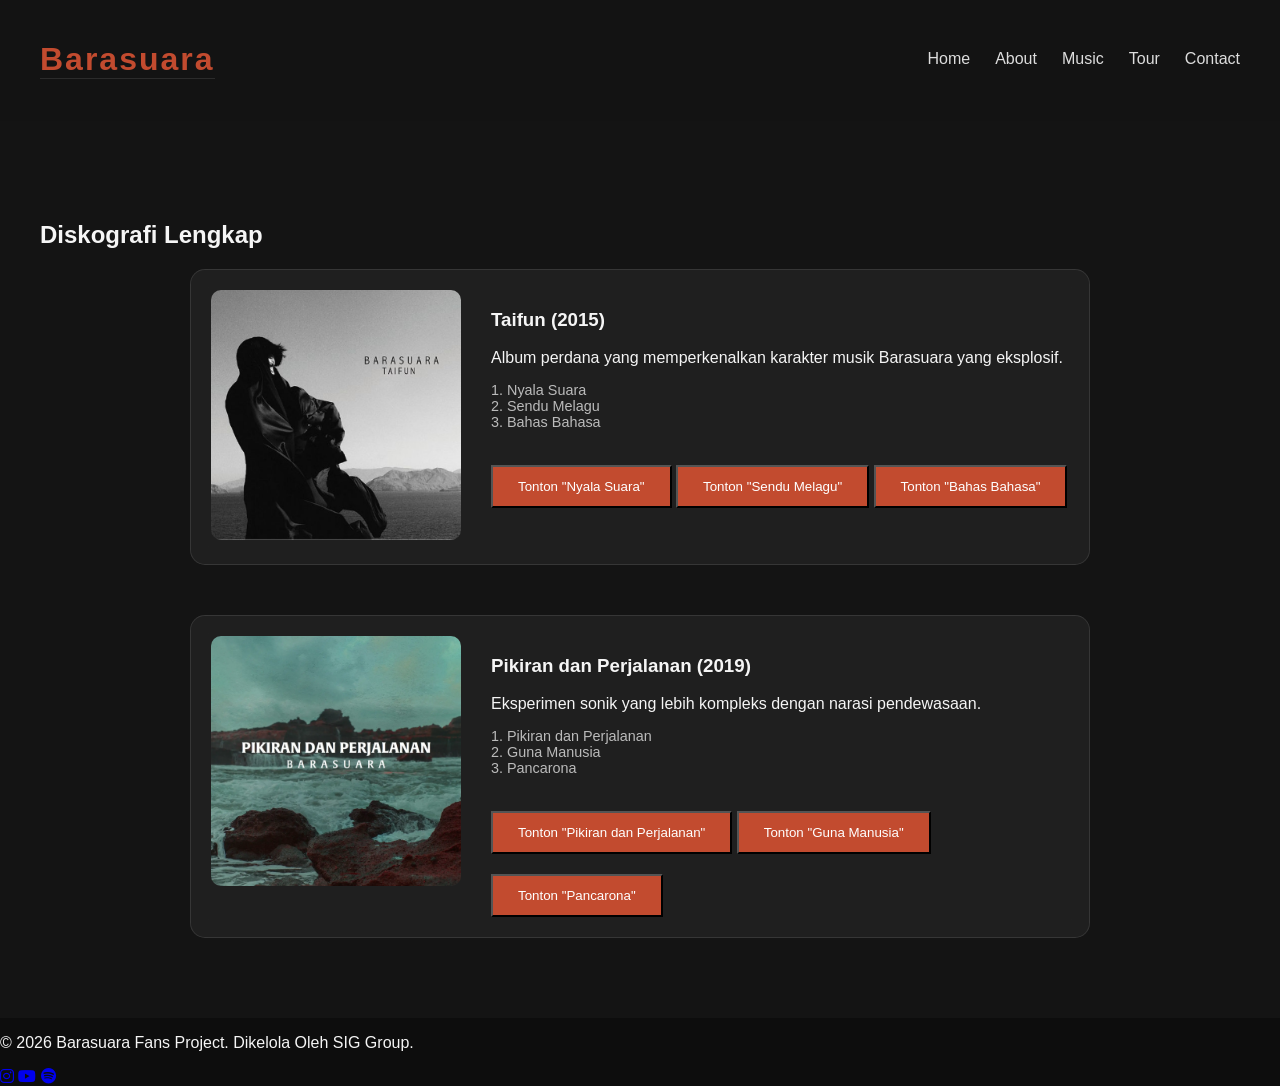
==== music.html @ caffde56 "NEW FILE" ====
<!DOCTYPE html>
<html lang="id">

<head>
    <meta charset="UTF-8">
    <meta name="viewport" content="width=device-width, initial-scale=1.0">
    <meta name="description" content="Eksplorasi diskografi lengkap Barasuara - Taifun hingga Pikiran dan Perjalanan.">
    <title>Music - Barasuara | Portal Fans Resmi</title>
    <link rel="stylesheet" href="style/style.css">
    <link rel="stylesheet" href="https://cdnjs.cloudflare.com/ajax/libs/font-awesome/6.0.0/css/all.min.css">
</head>

<body>

    <header>
        <div class="logo">
            <h1>Barasuara</h1>
        </div>
        <nav>
            <a href="index.html">Home</a>
            <a href="about.html">About</a>
            <a href="music.html" class="active">Music</a>
            <a href="tour.html">Tour</a>
            <a href="contact.html">Contact</a>
        </nav>
    </header>

    <section class="section fade-in">
        <h2>Diskografi Lengkap</h2>

        <div id="video-player-container" class="video-container hidden">
            <div class="video-wrapper">
                <iframe id="youtube-frame" src="" frameborder="0" allow="autoplay; encrypted-media" allowfullscreen></iframe>
            </div>
            <div class="player-controls-ui">
                <h3 id="playing-title">Pilih lagu untuk memutar video</h3>
                <button class="btn-sm" onclick="closeVideo()">Tutup Player</button>
            </div>
        </div>

        <div class="music-showcase">
            <div class="album-card">
                <div class="album-cover">
                    <img src="images/Taifun.png" alt="Cover Album Taifun">
                </div>
                <div class="album-info">
                    <h3>Taifun (2015)</h3>
                    <p>Album perdana yang memperkenalkan karakter musik Barasuara yang eksplosif.</p>
                    <ul class="tracklist">
                        <li>1. Nyala Suara</li>
                        <li>2. Sendu Melagu</li>
                        <li>3. Bahas Bahasa</li>
                    </ul>
                    
                    <div class="button-group">
                        <button class="btn" onclick="playYouTube('Nyala Suara', '47p_knysrnc')">Tonton "Nyala Suara"</button>
                        <button class="btn" onclick="playYouTube('Sendu Melagu', 'xU8yWwG_y4A')">Tonton "Sendu Melagu"</button>
                        <button class="btn" onclick="playYouTube('Bahas Bahasa', 'kH6mS-vT_mU')">Tonton "Bahas Bahasa"</button>
                    </div>
                </div>
            </div>

            <div class="album-card">
                <div class="album-cover">
                    <img src="images/pikiran-perjalanan.png" alt="Cover Album Pikiran dan Perjalanan">
                </div>
                <div class="album-info">
                    <h3>Pikiran dan Perjalanan (2019)</h3>
                    <p>Eksperimen sonik yang lebih kompleks dengan narasi pendewasaan.</p>
                    <ul class="tracklist">
                        <li>1. Pikiran dan Perjalanan</li>
                        <li>2. Guna Manusia</li>
                        <li>3. Pancarona</li>
                    </ul>
                    
                    <div class="button-group">
                        <button class="btn" onclick="playYouTube('Pikiran dan Perjalanan', 'dhfcsjPIbNo')">Tonton "Pikiran dan Perjalanan"</button>
                        <button class="btn" onclick="playYouTube('Guna Manusia', 'Ik_O-r8kiIc')">Tonton "Guna Manusia"</button>
                        <button class="btn" onclick="playYouTube('Pancarona', 'aFYUAzlgLfc')">Tonton "Pancarona"</button>
                    </div>
                </div>
            </div>
        </div>
    </section>

    <footer>
        <div class="footer-content">
            <p>&copy; 2026 Barasuara Fans Project. Dikelola Oleh SIG Group.</p>
            <div class="social-links">
                <a href="https://www.instagram.com/barasuara?utm_source=ig_web_button_share_sheet&igsh=ZDNlZDc0MzIxNw=="><i class="fab fa-instagram"></i></a>
                <a href="https://www.youtube.com/barasuara"><i class="fab fa-youtube"></i></a>
                <a href="https://open.spotify.com/intl-id/artist/5RbI1PF4n02wWKmgjk7hAE?si=zHUmzxMMSkq_e1ENO2OcPQ&nd=1&dlsi=a7cf13a4230f4098"><i class="fab fa-spotify"></i></a>
            </div>
        </div>
    </footer>

    <script src="lib/script.js"></script>
</body>

</html>
---- style/style.css ----
:root {
    --primary-color: #c24b2f;
    --secondary-color: #ff6a3d;
    --background-color: #0d0d0d;
    --text-color: #f5f5f5;
}

/* ===== RESET ===== */
body {
    margin: 0;
    font-family: 'Poppins', sans-serif;
    background: #0d0d0d;
    color: #f5f5f5;
}

/* ===== NAVBAR ===== */
header {
    display: flex;
    justify-content: space-between;
    align-items: center;
    padding: 20px 40px;
    background: rgba(20, 20, 20, 0.9);
    backdrop-filter: blur(8px);
    position: sticky;
    top: 0;
    z-index: 1000;
}

header h1 {
    border-bottom: 1px solid rgba(255, 255, 255, 0.1);
    color: #c24b2f;
    letter-spacing: 2px;
}

nav {
    display: flex;
    gap: 25px;
}

nav a {
    color: #ddd;
    text-decoration: none;
    position: relative;
    transition: 0.3s;
}

/* hover */
nav a:hover {
    color: #ff6a3d;
}

/* underline effect */
nav a::after {
    content: "";
    display: block;
    height: 2px;
    width: 0;
    background: #ff6a3d;
    transition: 0.3s;
}

nav a:hover::after {
    width: 100%;
}

/* ===== HERO (PAKAI GAMBAR) ===== */
.hero {
    height: 100vh;
    display: flex;
    flex-direction: column;
    justify-content: center;
    align-items: center;

    background: linear-gradient(rgba(0, 0, 0, 0.6), rgba(0, 0, 0, 0.9)),
        url('images/hero.jpg') center/cover;

    text-align: center;
}

.hero h2 {
    font-size: 60px;
    letter-spacing: 5px;
    color: #ff6a3d;
    animation: fadeHero 1.5s ease forwards;
}

.hero p {
    margin-top: 10px;
    color: #ddd;
    animation: fadeHero 2s ease forwards;
}

/* ===== BUTTON ===== */
.btn {
    display: inline-block;
    margin-top: 20px;
    padding: 12px 25px;
    background: #c24b2f;
    color: white;
    text-decoration: none;
    transition: 0.3s;
}

.btn:hover {
    background: #ff6a3d;
    transform: scale(1.05);
}

/* ===== SECTION ===== */
.section {
    padding: 80px 40px;
}

/* biar gak monoton */
.section:nth-child(even) {
    background: #141414;
}

/* SECTION TERANG (opsional buat variasi) */
.section.light {
    background: #f2e8dc;
    color: #111;
}

.section.light h2 {
    color: #c24b2f;
}

.section h2 {
    margin-bottom: 20px;
}

/* ===== ABOUT ===== */
.about-container {
    display: flex;
    background: rgba(255, 255, 255, 0.03);
    backdrop-filter: blur(10px);
    gap: 40px;
    align-items: center;
    max-width: 1000px;
    margin: auto;
}

.about-text {
    flex: 1;
}

.about-image {
    flex: 1;
}

.about-image img {
    width: 100%;
    border-radius: 10px;
}

/* ===== MUSIC  ===== */
.music-grid {
    display: flex;
    flex-wrap: wrap;
    justify-content: center;
    gap: 25px;
}

.music-showcase {
    display: flex;
    flex-direction: column;
    gap: 50px;
    max-width: 900px;
    margin: auto;
}

.album-card {
    display: flex;
    gap: 30px;
    background: rgba(255, 255, 255, 0.05);
    padding: 20px;
    border-radius: 15px;
    backdrop-filter: blur(10px);
    border: 1px solid rgba(255, 255, 255, 0.1);
    transition: 0.3s;
}

.album-card:hover {
    border-color: var(--primary-color);
    transform: scale(1.02);
}

.album-cover img {
    width: 250px;
    height: 250px;
    object-fit: cover;
    border-radius: 10px;
}

.tracklist {
    list-style: none;
    padding: 0;
    margin: 15px 0;
    font-size: 0.9em;
    color: #bbb;
}

/* ===== CARD ===== */
.card {
    flex: 1 1 250px;
    max-width: 230px;
    background: #1c1c1c;
    padding: 20px;
    border-radius: 10px;
    text-align: center;
    border-left: 5px solid #c24b2f;
    transition: transform 0.3s ease, box-shadow 0.3s ease;
}

.card:hover {
    transform: translateY(-10px);
    box-shadow: 0 0 20px rgba(194, 75, 47, 0.4); /* Glow tipis warna primer */
    border-left: 5px solid var(--secondary-color);
    filter: grayscale(0%);
}

/* CARD IMAGE */
.card img {
    width: 100%;
    height: 200px;
    object-fit: cover;
    border-radius: 8px;
    margin-bottom: 10px;
    filter: grayscale(100%);
}

/* BUTTON DALAM CARD */
.card button {
    margin-top: 10px;
    padding: 10px 20px;
    border: none;
    background: #c24b2f;
    color: white;
    cursor: pointer;
    transition: 0.3s;
}

.card button:hover {
    background: #ff6a3d;
    transform: scale(1.05);
}

/* ===== TOUR LIST ===== */
.section p {
    margin: 10px 0;
}

/* ===== ANIMASI HERO ===== */
@keyframes fadeHero {
    from {
        opacity: 0;
        transform: translateY(40px);
    }

    to {
        opacity: 1;
        transform: translateY(0);
    }
}

/* Timeline Style */
.timeline {
    position: relative;
    max-width: 800px;
    margin: 0 auto;
    padding: 20px 0;
}

.timeline::after {
    content: '';
    position: absolute;
    width: 2px;
    background: var(--primary-color);
    top: 0;
    bottom: 0;
    left: 20px;
}

.timeline-item {
    padding: 10px 40px;
    position: relative;
    background: inherit;
}

.timeline-date {
    font-weight: bold;
    color: var(--secondary-color);
    margin-bottom: 5px;
}

.timeline-content {
    background: rgba(255, 255, 255, 0.05);
    padding: 15px;
    border-radius: 8px;
    border-left: 3px solid var(--primary-color);
}

/* ===== SCROLL ANIMATION ===== */
.fade-in {
    opacity: 0;
    transform: translateY(30px);
    transition: all 0.8s ease;
}

.fade-in.show {
    opacity: 1;
    transform: translateY(0);
}

/* ===== RESPONSIVE ===== */
@media (max-width: 768px) {
    header {
        flex-direction: column;
        gap: 10px;
    }

    .hero h2 {
        font-size: 40px;
    }

    .about-container {
        background: rgba(255, 255, 255, 0.03);
        padding: 40px;
        border-radius: 20px;
        backdrop-filter: blur(10px);
        box-shadow: 0 8px 32px 0 rgba(0, 0, 0, 0.8);
        border: 1px solid rgba(255, 255, 255, 0.1);
    }

    .section {
        padding: 60px 20px;
    }
}

.glitch {
    position: relative;
    font-weight: bold;
}

.glitch::before,
.glitch::after {
    content: attr(data-text);
    position: absolute;
    top: 0;
    left: 0;
    width: 100%;
    height: 100%;
    background: #0d0d0d;
}

.glitch::before {
    left: 2px;
    text-shadow: -2px 0 #ff6a3d;
    clip: rect(44px, 450px, 56px, 0);
    animation: glitch-anim 5s infinite linear alternate-reverse;
}

.glitch::after {
    left: -2px;
    text-shadow: -2px 0 #c24b2f;
    clip: rect(10px, 450px, 30px, 0);
    animation: glitch-anim 2s infinite linear alternate-reverse;
}

@keyframes glitch-anim {
    0% { clip: rect(31px, 9999px, 94px, 0); transform: skew(0.5deg); }
    20% { clip: rect(62px, 9999px, 42px, 0); transform: skew(0.1deg); }
    40% { clip: rect(10px, 9999px, 80px, 0); transform: skew(0.8deg); }
    60% { clip: rect(50px, 9999px, 30px, 0); transform: skew(0.2deg); }
    80% { clip: rect(80px, 9999px, 10px, 0); transform: skew(0.4deg); }
    100% { clip: rect(89px, 9999px, 98px, 0); transform: skew(0.5deg); }
}

/* ===== VIDEO  ===== */
.video-container {
    margin-bottom: 50px;
    background: rgba(255, 255, 255, 0.05);
    border: 1px solid rgba(255, 255, 255, 0.1);
    border-radius: 15px;
    padding: 20px;
    backdrop-filter: blur(10px);
}

.video-wrapper {
    position: relative;
    padding-bottom: 56.25%; /* Ratio 16:9 */
    height: 0;
    overflow: hidden;
    border-radius: 10px;
}

.video-wrapper iframe {
    position: absolute;
    top: 0;
    left: 0;
    width: 100%;
    height: 100%;
}

.player-detail {
    margin-top: 15px;
    display: flex;
    justify-content: space-between;
    align-items: center;
}

.hidden {
    display: none;
}
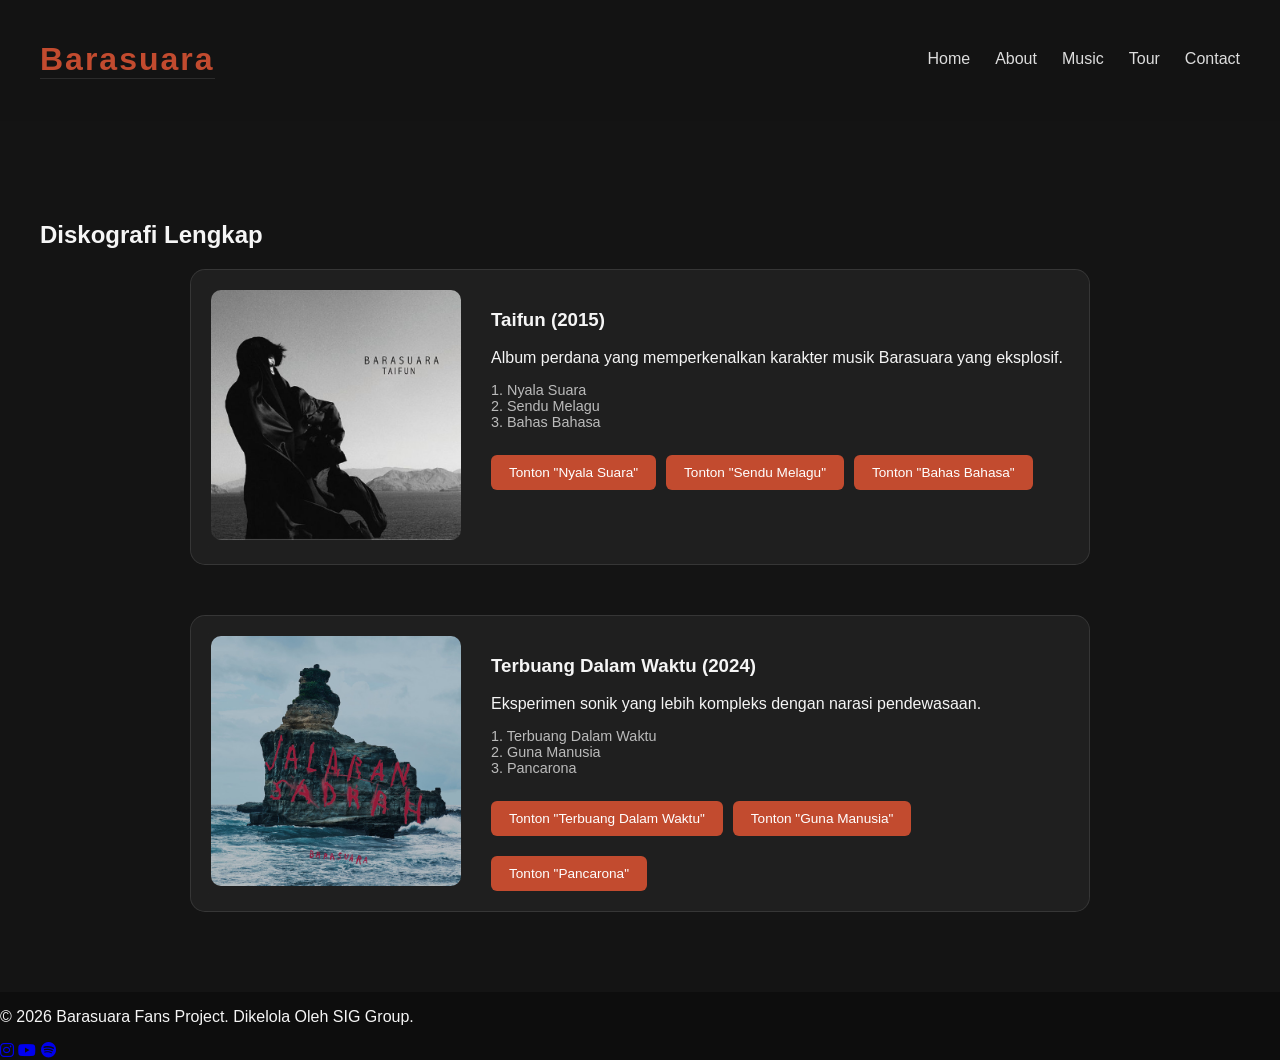
==== commit 50fbd1ba: "aku memperbaiki music.html" ====
--- a/music.html
+++ b/music.html
@@ -30,7 +30,8 @@
 
         <div id="video-player-container" class="video-container hidden">
             <div class="video-wrapper">
-                <iframe id="youtube-frame" src="" frameborder="0" allow="autoplay; encrypted-media" allowfullscreen></iframe>
+                <iframe id="youtube-frame" src="" frameborder="0" allow="autoplay; encrypted-media"
+                    allowfullscreen></iframe>
             </div>
             <div class="player-controls-ui">
                 <h3 id="playing-title">Pilih lagu untuk memutar video</h3>
@@ -51,32 +52,38 @@
                         <li>2. Sendu Melagu</li>
                         <li>3. Bahas Bahasa</li>
                     </ul>
-                    
+
                     <div class="button-group">
-                        <button class="btn" onclick="playYouTube('Nyala Suara', '47p_knysrnc')">Tonton "Nyala Suara"</button>
-                        <button class="btn" onclick="playYouTube('Sendu Melagu', 'xU8yWwG_y4A')">Tonton "Sendu Melagu"</button>
-                        <button class="btn" onclick="playYouTube('Bahas Bahasa', 'kH6mS-vT_mU')">Tonton "Bahas Bahasa"</button>
+                        <button class="btn" onclick="playYouTube('Nyala Suara', 'zCKf6bXI_44')">Tonton "Nyala
+                            Suara"</button>
+                        <button class="btn" onclick="playYouTube('Sendu Melagu', 'DvOGWmJd_sY')">Tonton "Sendu
+                            Melagu"</button>
+                        <button class="btn" onclick="playYouTube('Bahas Bahasa', 'eOQ7aFm6gpo')">Tonton "Bahas
+                            Bahasa"</button>
                     </div>
                 </div>
             </div>
 
             <div class="album-card">
                 <div class="album-cover">
-                    <img src="images/pikiran-perjalanan.png" alt="Cover Album Pikiran dan Perjalanan">
+                    <img src="images/Terbuang_dalam_waktu.png" alt="Cover Album Pikiran dan Perjalanan">
                 </div>
                 <div class="album-info">
-                    <h3>Pikiran dan Perjalanan (2019)</h3>
+                    <h3>Terbuang Dalam Waktu (2024)</h3>
                     <p>Eksperimen sonik yang lebih kompleks dengan narasi pendewasaan.</p>
                     <ul class="tracklist">
-                        <li>1. Pikiran dan Perjalanan</li>
+                        <li>1. Terbuang Dalam Waktu</li>
                         <li>2. Guna Manusia</li>
                         <li>3. Pancarona</li>
                     </ul>
-                    
+
                     <div class="button-group">
-                        <button class="btn" onclick="playYouTube('Pikiran dan Perjalanan', 'dhfcsjPIbNo')">Tonton "Pikiran dan Perjalanan"</button>
-                        <button class="btn" onclick="playYouTube('Guna Manusia', 'Ik_O-r8kiIc')">Tonton "Guna Manusia"</button>
-                        <button class="btn" onclick="playYouTube('Pancarona', 'aFYUAzlgLfc')">Tonton "Pancarona"</button>
+                        <button class="btn" onclick="playYouTube('Terbuang Dalam Waktu', 'X-EK60rmcQs')">Tonton
+                            "Terbuang Dalam Waktu"</button>
+                        <button class="btn" onclick="playYouTube('Guna Manusia', 'Ik_O-r8kiIc')">Tonton
+                            "Guna Manusia"</button>
+                        <button class="btn" onclick="playYouTube('Pancarona', 'ia1jzbIVvkM')">Tonton
+                            "Pancarona"</button>
                     </div>
                 </div>
             </div>
@@ -87,9 +94,13 @@
         <div class="footer-content">
             <p>&copy; 2026 Barasuara Fans Project. Dikelola Oleh SIG Group.</p>
             <div class="social-links">
-                <a href="https://www.instagram.com/barasuara?utm_source=ig_web_button_share_sheet&igsh=ZDNlZDc0MzIxNw=="><i class="fab fa-instagram"></i></a>
+                <a
+                    href="https://www.instagram.com/barasuara?utm_source=ig_web_button_share_sheet&igsh=ZDNlZDc0MzIxNw=="><i
+                        class="fab fa-instagram"></i></a>
                 <a href="https://www.youtube.com/barasuara"><i class="fab fa-youtube"></i></a>
-                <a href="https://open.spotify.com/intl-id/artist/5RbI1PF4n02wWKmgjk7hAE?si=zHUmzxMMSkq_e1ENO2OcPQ&nd=1&dlsi=a7cf13a4230f4098"><i class="fab fa-spotify"></i></a>
+                <a
+                    href="https://open.spotify.com/intl-id/artist/5RbI1PF4n02wWKmgjk7hAE?si=zHUmzxMMSkq_e1ENO2OcPQ&nd=1&dlsi=a7cf13a4230f4098"><i
+                        class="fab fa-spotify"></i></a>
             </div>
         </div>
     </footer>
--- a/style/style.css
+++ b/style/style.css
@@ -93,17 +93,66 @@
 /* ===== BUTTON ===== */
 .btn {
     display: inline-block;
-    margin-top: 20px;
-    padding: 12px 25px;
+    margin-top: 10px;
+    padding: 10px 18px;
     background: #c24b2f;
     color: white;
     text-decoration: none;
+    border: none;
+    border-radius: 6px;
+    cursor: pointer;
+    font-size: 0.85em;
+    font-family: 'Poppins', sans-serif;
     transition: 0.3s;
 }
 
 .btn:hover {
     background: #ff6a3d;
     transform: scale(1.05);
+}
+
+.btn-sm {
+    display: inline-block;
+    margin-top: 12px;
+    padding: 8px 16px;
+    background: transparent;
+    color: #ff6a3d;
+    border: 1px solid #ff6a3d;
+    border-radius: 6px;
+    cursor: pointer;
+    font-size: 0.8em;
+    font-family: 'Poppins', sans-serif;
+    transition: 0.3s;
+}
+
+.btn-sm:hover {
+    background: #ff6a3d;
+    color: #fff;
+}
+
+/* ===== BUTTON GROUP ===== */
+.button-group {
+    display: flex;
+    flex-wrap: wrap;
+    gap: 10px;
+    margin-top: 10px;
+}
+
+/* ===== PLAYER CONTROLS ===== */
+.player-controls-ui {
+    margin-top: 15px;
+    display: flex;
+    justify-content: space-between;
+    align-items: center;
+    flex-wrap: wrap;
+    gap: 10px;
+}
+
+.player-controls-ui h3 {
+    margin: 0;
+    font-size: 0.95em;
+    color: #f5f5f5;
+    flex: 1;
 }
 
 /* ===== SECTION ===== */
@@ -215,7 +264,8 @@
 
 .card:hover {
     transform: translateY(-10px);
-    box-shadow: 0 0 20px rgba(194, 75, 47, 0.4); /* Glow tipis warna primer */
+    box-shadow: 0 0 20px rgba(194, 75, 47, 0.4);
+    /* Glow tipis warna primer */
     border-left: 5px solid var(--secondary-color);
     filter: grayscale(0%);
 }
@@ -369,12 +419,35 @@
 }
 
 @keyframes glitch-anim {
-    0% { clip: rect(31px, 9999px, 94px, 0); transform: skew(0.5deg); }
-    20% { clip: rect(62px, 9999px, 42px, 0); transform: skew(0.1deg); }
-    40% { clip: rect(10px, 9999px, 80px, 0); transform: skew(0.8deg); }
-    60% { clip: rect(50px, 9999px, 30px, 0); transform: skew(0.2deg); }
-    80% { clip: rect(80px, 9999px, 10px, 0); transform: skew(0.4deg); }
-    100% { clip: rect(89px, 9999px, 98px, 0); transform: skew(0.5deg); }
+    0% {
+        clip: rect(31px, 9999px, 94px, 0);
+        transform: skew(0.5deg);
+    }
+
+    20% {
+        clip: rect(62px, 9999px, 42px, 0);
+        transform: skew(0.1deg);
+    }
+
+    40% {
+        clip: rect(10px, 9999px, 80px, 0);
+        transform: skew(0.8deg);
+    }
+
+    60% {
+        clip: rect(50px, 9999px, 30px, 0);
+        transform: skew(0.2deg);
+    }
+
+    80% {
+        clip: rect(80px, 9999px, 10px, 0);
+        transform: skew(0.4deg);
+    }
+
+    100% {
+        clip: rect(89px, 9999px, 98px, 0);
+        transform: skew(0.5deg);
+    }
 }
 
 /* ===== VIDEO  ===== */
@@ -389,7 +462,8 @@
 
 .video-wrapper {
     position: relative;
-    padding-bottom: 56.25%; /* Ratio 16:9 */
+    padding-bottom: 56.25%;
+    /* Ratio 16:9 */
     height: 0;
     overflow: hidden;
     border-radius: 10px;
